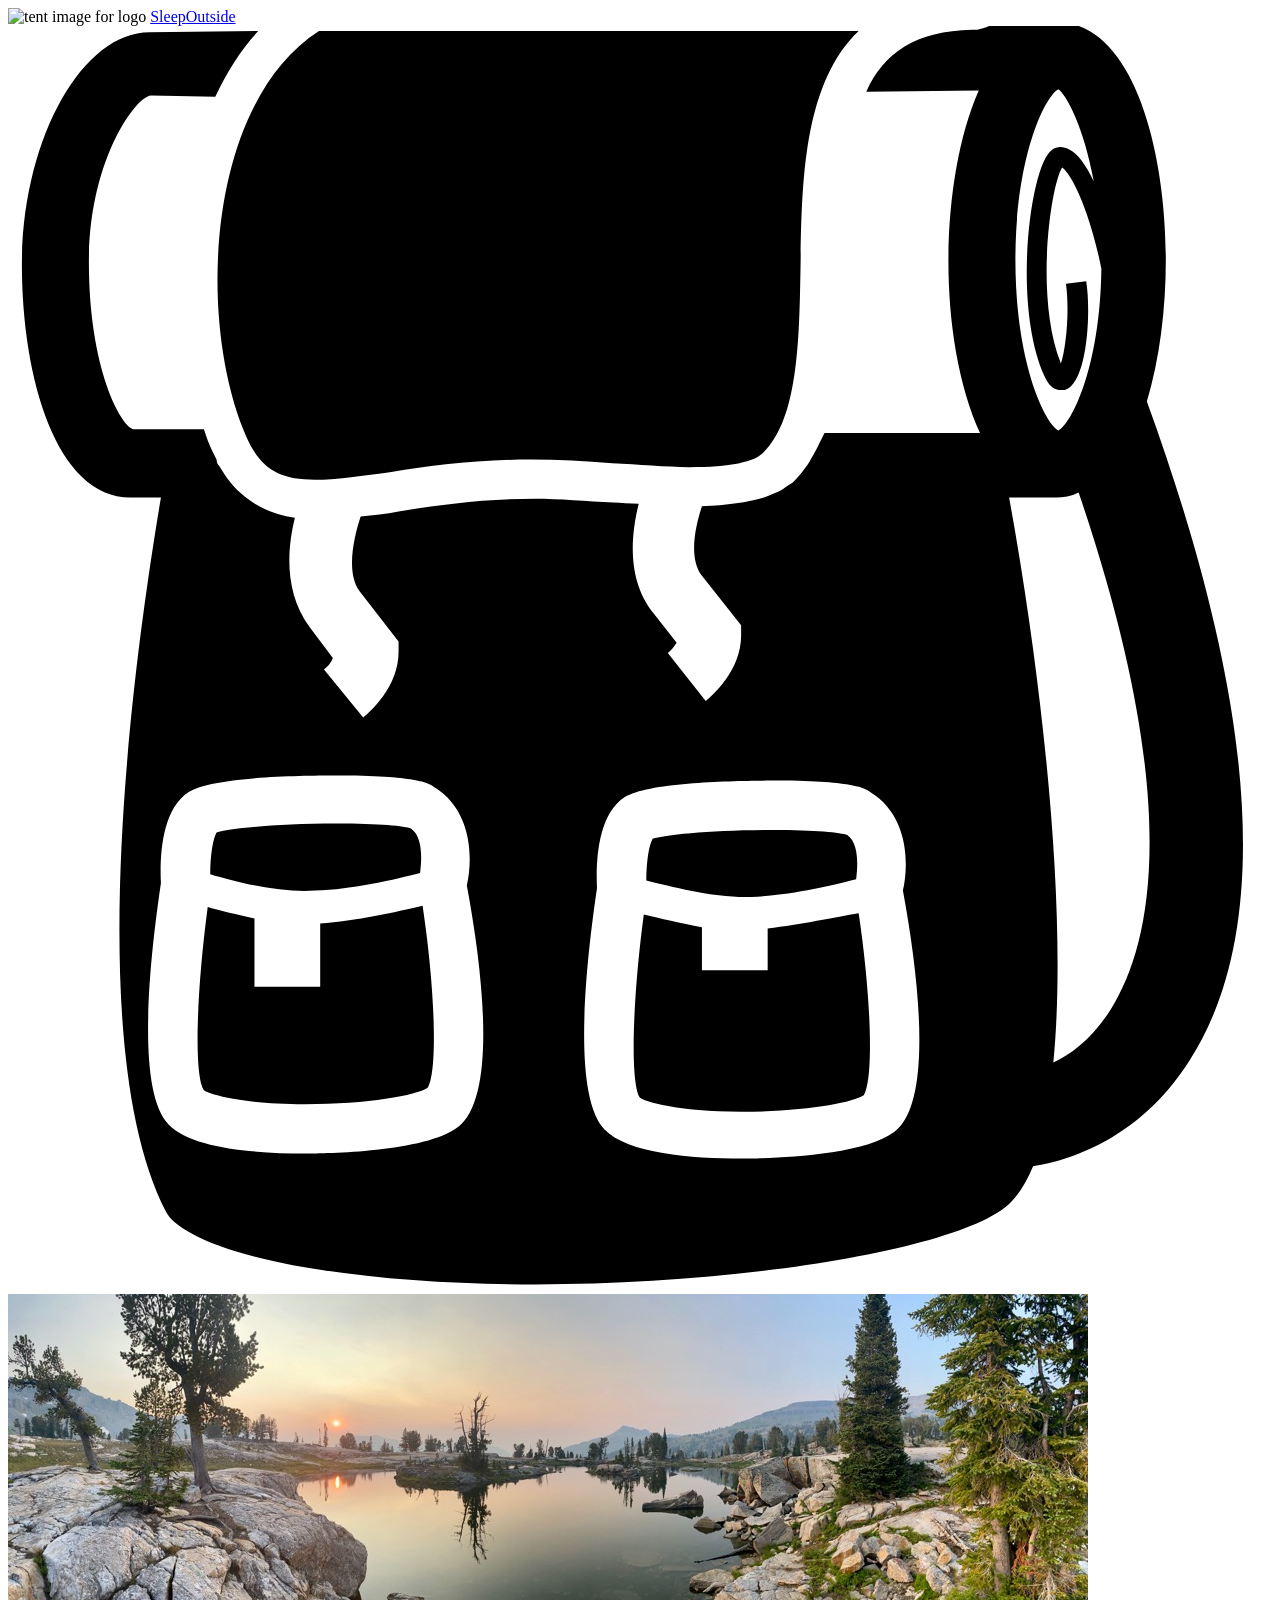
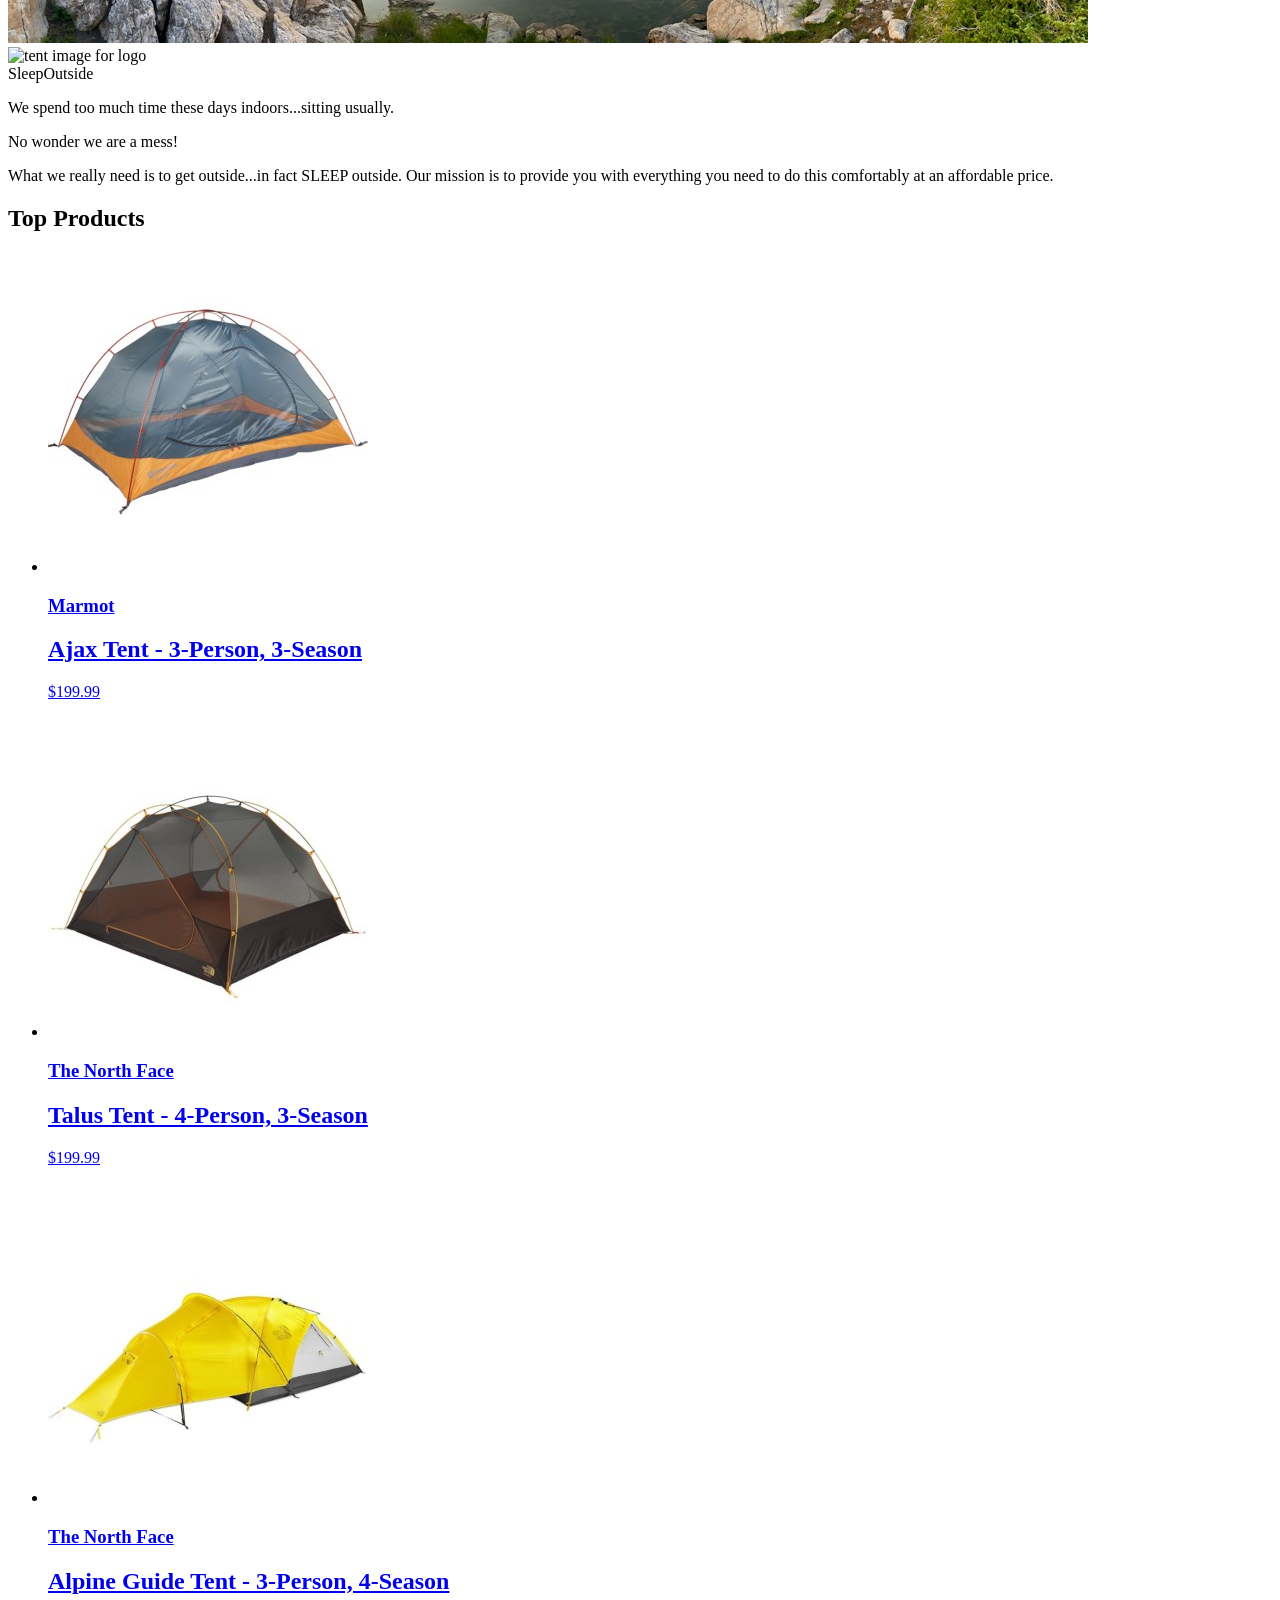
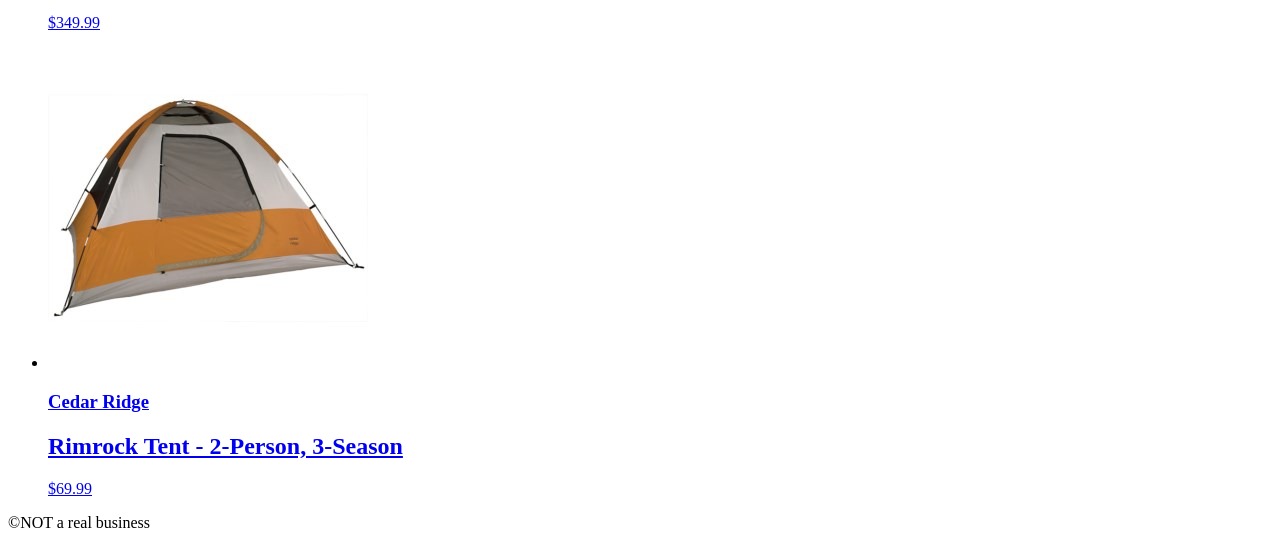
==== src/index.html @ f22165bb "Initial commit" ====
<!DOCTYPE html>
<html lang="en">
  <head>
    <meta charset="UTF-8" />
    <meta name="viewport" content="width=device-width, initial-scale=1.0" />
    <title>Sleep Outside | Home</title>
    <link rel="stylesheet" href="/css/style.css" />
  </head>
  <body>
    <header class="divider">
      <div class="logo">
        <img src="/images/noun_Tent_2517.svg" alt="tent image for logo">
        <a href="index.html"> Sleep<span class="highlight">Outside</span></a>
      </div>
      <div class="cart">
        <a href="cart/index.html">
          
          <svg xmlns="http://www.w3.org/2000/svg" viewBox="0 0 100 100">
            <path d="M18.9 32.6c1.1 2.4 2.5 3.3 5.4 3.3 1.6 0 3.6-0.3 5.9-0.6 3.2-0.5 6.9-1 11.2-1 2.1 0 4.3 0.1 6.4 0.3 2.1 0.1 4.2 0.3 6.1 0.3 3.2 0 5.2-0.4 5.9-1.2 2.7-2.7 2.8-8.8 2.9-14.6 0.1-6.7 0.2-14.5 4.6-18.7 -0.5 0-1 0-1.6 0 -14.2 0-37.5 0-41.1 0C15.6 6.2 14.9 23.6 18.9 32.6z"/>
              <path d="M90.1 29.7c1-3.3 1.5-7.3 1.5-11.2 0-9-2.7-18.8-8.6-18.8 -0.1 0-0.2 0-0.3 0L77.8-0.1c-0.3 0.2-0.8 0.3-1.1 0.4 0 0 0 0 0 0 -0.2 0-0.3 0-0.4 0 -4.5 0.1-7 1.8-8.4 4.9l8.9-0.1c-1.6 3.6-2.4 8.7-2.4 13.5 0 4.9 0.8 9.9 2.5 13.6l-12.3 0c-0.2 0.4-0.4 0.8-0.6 1.2 -0.2 0.4-0.4 0.7-0.6 1.1 -0.1 0.1-0.1 0.2-0.2 0.3 -0.3 0.4-0.5 0.7-0.9 1.1 0 0 0 0 0 0 0 0-0.1 0.1-0.1 0.1 -0.1 0.1-0.2 0.2-0.4 0.3 -0.2 0.1-0.4 0.3-0.6 0.4 0 0 0 0 0 0 -0.4 0.2-0.9 0.4-1.4 0.6 -1.3 0.4-2.9 0.6-4.9 0.7 -0.5 1.5-1.1 4.1 0 5.5l3.1 3.9 0 0.8c0 2.8-2.3 4.8-2.8 5.2l-3-3.8c0.3-0.2 0.5-0.5 0.7-0.8l-1.8-2.3c-2.2-2.7-1.8-6.3-1.2-8.7 -0.7 0-1.4-0.1-2-0.1 -2.1-0.1-4.3-0.3-6.2-0.3 -4.1 0-7.7 0.5-10.8 1 -1 0.2-2 0.3-3 0.4 -0.5 1.5-1.2 4.4-0.1 5.9l3.1 4 0 0.8c0 2.8-2.3 4.8-2.8 5.2l-3.1-3.8c0.3-0.2 0.6-0.6 0.7-0.9l-1.8-2.4c-2.1-2.8-1.8-6.3-1.2-8.7 -1.6-0.2-2.9-0.8-4-1.7h0c-0.8-0.6-1.4-1.4-2-2.4 -0.1-0.1-0.2-0.3-0.2-0.5 -0.1-0.2-0.2-0.4-0.3-0.6 -0.3-0.6-0.5-1.2-0.7-1.8l-5.6 0c-1-0.3-3.5-4.8-3.5-13.2 0-8.1 3.7-13.1 4.9-13.2L16.4 5.6c0.9-1.9 2-3.7 3.4-5.2L11.2 0.5c-5.4 0-10.1 8.6-10.1 18.4 0 8.9 2.7 18.4 8.6 18.4h2.4c-1.8 10.7-6.6 43 0.4 56.5 0.7 1.4 4.3 3.4 12.2 4.6 20.2 3.1 49.8-0.5 54.6-5.3 0.7-0.7 1.3-1.7 1.8-2.9 2-0.3 8.2-1.7 12.4-8.4C100.1 71.5 98.9 53.9 90.1 29.7zM35.6 87.1c-2.6 2-10.5 2.1-12.1 2.1 0 0 0 0 0 0 -3.9 0-9-0.4-10.8-2.3 -2.6-2.7-1.5-13-0.6-19.1 -0.1-1.9 0-5.8 2.2-7.2 1.9-1.2 8.7-1.3 11.6-1.3 6.4 0 7.4 0.6 7.8 0.9 3 1.8 3.1 5.6 2.6 7.8C37.7 75.5 38.6 84.8 35.6 87.1zM70.1 87.5c-2.6 2-10.5 2.1-12.1 2.1 0 0 0 0 0 0 -3.9 0-9-0.4-10.8-2.3 -2.6-2.7-1.5-13-0.6-19.1 -0.1-1.9 0-5.8 2.2-7.2 1.9-1.2 8.7-1.3 11.6-1.3 6.4 0 7.4 0.6 7.8 0.9 3 1.8 3.1 5.6 2.6 7.8C72.2 76 73.1 85.3 70.1 87.5zM85.9 12.3c-0.6-1.3-1.3-2.2-1.9-2.5 -0.5-0.3-1-0.3-1.4 0 -1.7 1.1-3.2 12.2-0.6 17.9 0.4 0.9 0.9 1.1 1.3 1.1 0.1 0 0.2 0 0.3 0 1.8-0.5 2.1-6.2 1.7-8.6l-1.6 0.2c0.3 2.2 0 5.1-0.4 6.3 -2.1-5.3-0.8-14.1 0.1-15.5 0.8 0.6 2.2 3.5 3.1 8 -0.1 7.9-2.4 12.3-3.4 12.8 -1-0.5-3.4-5.2-3.4-13.5 0-8.3 2.4-13 3.4-13.5C83.7 5.4 85.1 7.9 85.9 12.3zM87.3 77.7c-1.4 2.3-3.1 3.6-4.6 4.3 1.2-12.2-1-31-3.5-44.7h3.3c0.1 0 0.3 0 0.4 0 0.6 0 1.2-0.1 1.8-0.4C92.8 60.7 90.7 72.2 87.3 77.7z"/>
              <path d="M24.7 71v5h-5.2v-5.4c-1.4-0.3-2.7-0.6-3.7-0.9 -0.9 6.8-1.1 13.3-0.3 14.5 0.4 0.3 2.9 1.1 8 1.1h0c5 0 8.8-0.7 9.7-1.3 0.8-1.3 0.6-7.7-0.4-14.4C30.7 70.1 27.5 70.8 24.7 71z"/>
              <path d="M58.8 68.9c2.9-0.1 6.4-0.9 8.3-1.4 0.1-0.8 0.3-2.8-0.7-3.5 -0.5-0.2-2.5-0.4-5.9-0.4 -4.9 0-8.6 0.4-9.5 0.7 -0.3 0.5-0.5 1.9-0.5 3.3C52.5 68.1 56 69 58.8 68.9z"/>
              <path d="M24.3 68.4c2.9-0.1 6.4-0.9 8.3-1.4 0.1-0.8 0.3-2.8-0.7-3.5 -0.5-0.2-2.5-0.4-5.9-0.4 -4.9 0-8.6 0.4-9.5 0.7 -0.3 0.5-0.5 1.9-0.5 3.3C18 67.7 21.5 68.6 24.3 68.4z"/>
              <path d="M60.1 71.4v3.3h-5.2v-3.4c-1.7-0.3-3.3-0.7-4.6-1 -0.9 6.8-1.1 13.3-0.3 14.5 0.4 0.3 2.9 1.1 8 1.1h0c5 0 8.8-0.7 9.7-1.3 0.8-1.3 0.6-7.7-0.4-14.4C65.5 70.5 62.7 71.1 60.1 71.4z"/>
        
            <!-- <text x="0" y="115" fill="#000000" font-size="5px" font-weight="bold" font-family="'Helvetica Neue', Helvetica, Arial-Unicode, Arial, Sans-serif">Created by Natalia Woodroffe</text>
            <text x="0" y="120" fill="#000000" font-size="5px" font-weight="bold" font-family="'Helvetica Neue', Helvetica, Arial-Unicode, Arial, Sans-serif">from the Noun Project</text> -->
          </svg>
        </a>
      </div>
    </header>
    <main class="divider">
      <div class="hero">
        <img
          src="/images/banner-sm.jpg"
          srcset="images/banner-sm.jpg 500w, images/banner.jpg"
          alt="image of a high mountain lake"
        />
        <div class="logo logo--square">
          <img src="/images/noun_Tent_2517.svg" alt="tent image for logo">
          <div>Sleep<span class="highlight">Outside</span></div>
        </div>
      </div>
      <section class="mission">
        <p>We spend too much time these days indoors...sitting usually.</p>
        <p>No wonder we are a mess!</p>
        <p>
          What we really need is to get outside...in fact SLEEP outside. Our
          mission is to provide you with everything you need to do this
          comfortably at an affordable price.
        </p>
      </section>
      <section class="products">
        <h2>Top Products</h2>
        <ul class="product-list">
          <li class="product-card">
            <a href="product_pages/marmot-ajax-3.html">
            <img
              src="images/tents/marmot-ajax-tent-3-person-3-season-in-pale-pumpkin-terracotta~p~880rr_01~320.jpg"
              alt="Marmot Ajax tent"
            />
            <h3 class="card__brand">Marmot</h3>
            <h2 class="card__name">Ajax Tent - 3-Person, 3-Season</h2>
            <p class="product-card__price">$199.99</p></a>
          </li>
          <li class="product-card">
            <a href="product_pages/northface-talus-4.html">
            <img
              src="images/tents/the-north-face-talus-tent-4-person-3-season-in-golden-oak-saffron-yellow~p~985rf_01~320.jpg"
              alt="Talus Tent - 4-Person, 3-Season"
            />
            <h3 class="card__brand">The North Face</h3>
            <h2 class="card__name">Talus Tent - 4-Person, 3-Season</h2>
            <p class="product-card__price">$199.99</p></a>
            </li>
          </li>
          <li class="product-card">
            <a href="product_pages/northface-alpine-3.html">
            <img
              src="images/tents/the-north-face-alpine-guide-tent-3-person-4-season-in-canary-yellow-high-rise-grey~p~985pr_01~320.jpg"
              alt="Alpine Guide Tent - 3-Person, 4-Season"
            />
            <h3 class="card__brand">The North Face</h3>
            <h2 class="card__name">
              Alpine Guide Tent - 3-Person, 4-Season
            </h2>
            <p class="product-card__price">$349.99</p></a>
          </li>
          <li class="product-card">
            <a href="product_pages/cedar-ridge-rimrock-2.html">
            <img
              src="images/tents/cedar-ridge-rimrock-tent-2-person-3-season-in-rust-clay~p~344yj_01~320.jpg"
              alt="Rimrock Tent - 2-Person, 3-Season"
            />
            <h3 class="card__brand">Cedar Ridge</h3>
            <h2 class="card__name">
              Rimrock Tent - 2-Person, 3-Season
            </h2>
            <p class="product-card__price">$69.99</p></a>
          </li>
        </ul>
      </section>
    </main>
    <footer>&copy;NOT a real business</footer>
  </body>
</html>
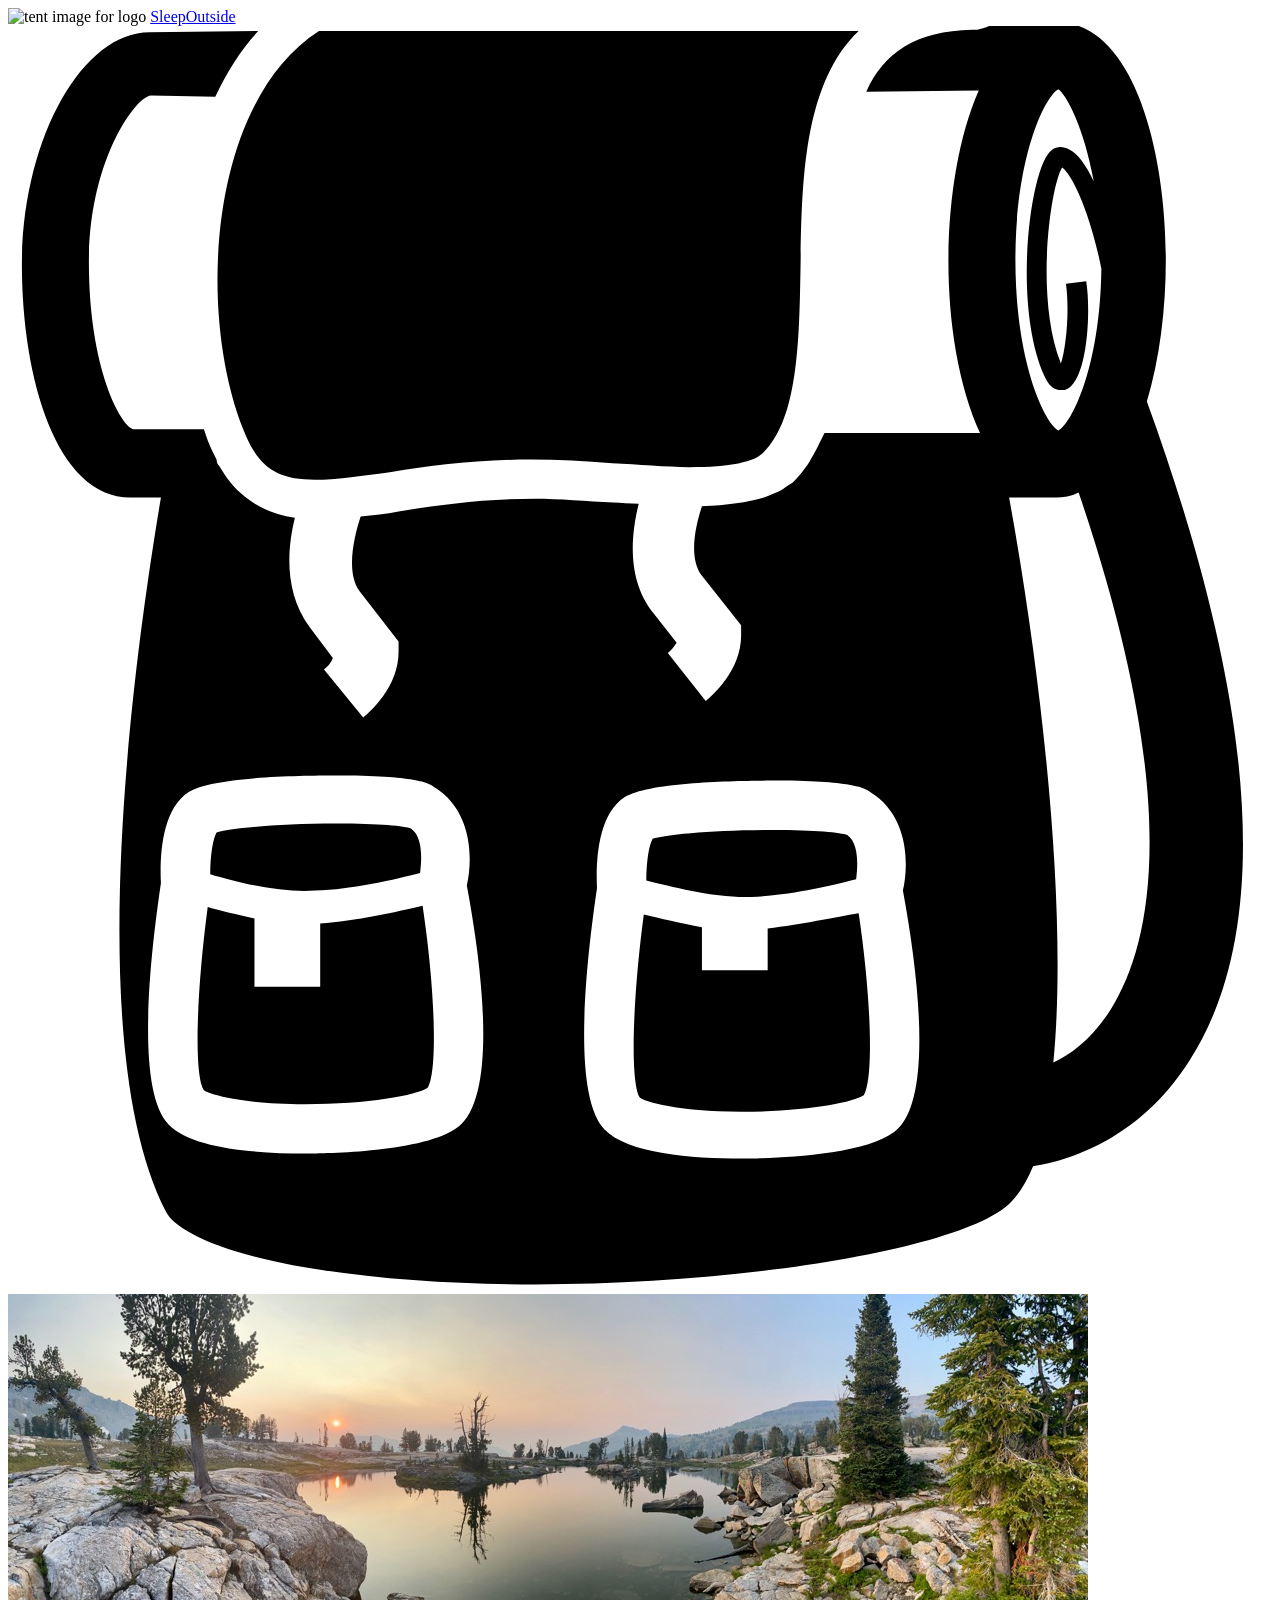
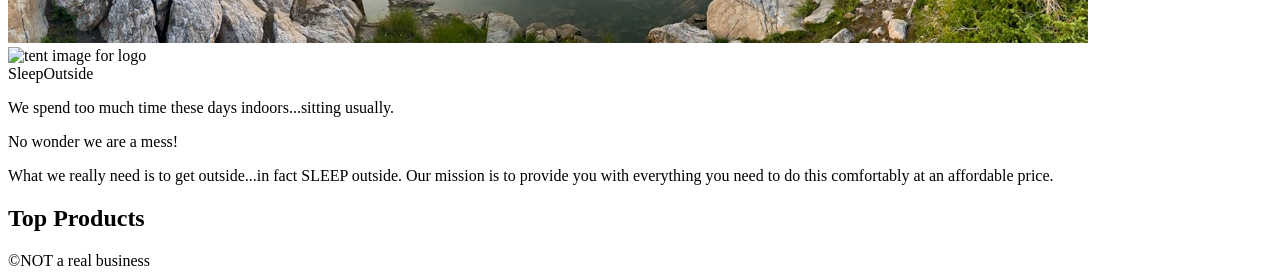
==== commit 2cc28209: "W2 individual activity" ====
--- a/src/index.html
+++ b/src/index.html
@@ -5,6 +5,7 @@
     <meta name="viewport" content="width=device-width, initial-scale=1.0" />
     <title>Sleep Outside | Home</title>
     <link rel="stylesheet" href="/css/style.css" />
+    <script src="js/main.js" type="module"></script>
   </head>
   <body>
     <header class="divider">
@@ -53,51 +54,7 @@
       <section class="products">
         <h2>Top Products</h2>
         <ul class="product-list">
-          <li class="product-card">
-            <a href="product_pages/marmot-ajax-3.html">
-            <img
-              src="images/tents/marmot-ajax-tent-3-person-3-season-in-pale-pumpkin-terracotta~p~880rr_01~320.jpg"
-              alt="Marmot Ajax tent"
-            />
-            <h3 class="card__brand">Marmot</h3>
-            <h2 class="card__name">Ajax Tent - 3-Person, 3-Season</h2>
-            <p class="product-card__price">$199.99</p></a>
-          </li>
-          <li class="product-card">
-            <a href="product_pages/northface-talus-4.html">
-            <img
-              src="images/tents/the-north-face-talus-tent-4-person-3-season-in-golden-oak-saffron-yellow~p~985rf_01~320.jpg"
-              alt="Talus Tent - 4-Person, 3-Season"
-            />
-            <h3 class="card__brand">The North Face</h3>
-            <h2 class="card__name">Talus Tent - 4-Person, 3-Season</h2>
-            <p class="product-card__price">$199.99</p></a>
-            </li>
-          </li>
-          <li class="product-card">
-            <a href="product_pages/northface-alpine-3.html">
-            <img
-              src="images/tents/the-north-face-alpine-guide-tent-3-person-4-season-in-canary-yellow-high-rise-grey~p~985pr_01~320.jpg"
-              alt="Alpine Guide Tent - 3-Person, 4-Season"
-            />
-            <h3 class="card__brand">The North Face</h3>
-            <h2 class="card__name">
-              Alpine Guide Tent - 3-Person, 4-Season
-            </h2>
-            <p class="product-card__price">$349.99</p></a>
-          </li>
-          <li class="product-card">
-            <a href="product_pages/cedar-ridge-rimrock-2.html">
-            <img
-              src="images/tents/cedar-ridge-rimrock-tent-2-person-3-season-in-rust-clay~p~344yj_01~320.jpg"
-              alt="Rimrock Tent - 2-Person, 3-Season"
-            />
-            <h3 class="card__brand">Cedar Ridge</h3>
-            <h2 class="card__name">
-              Rimrock Tent - 2-Person, 3-Season
-            </h2>
-            <p class="product-card__price">$69.99</p></a>
-          </li>
+          
         </ul>
       </section>
     </main>
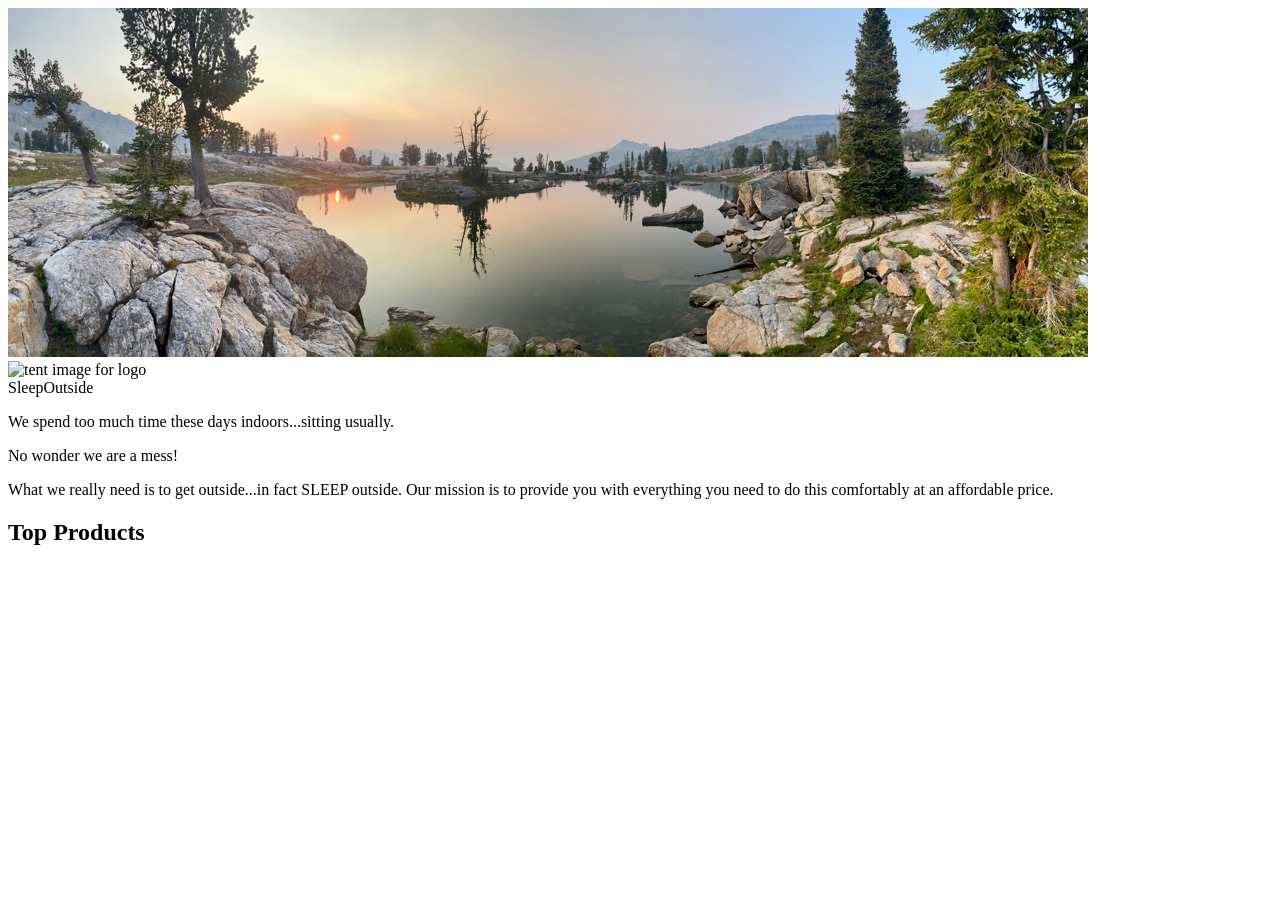
==== commit 58ccf5cc: "W3 team activity" ====
--- a/src/index.html
+++ b/src/index.html
@@ -8,27 +8,8 @@
     <script src="js/main.js" type="module"></script>
   </head>
   <body>
-    <header class="divider">
-      <div class="logo">
-        <img src="/images/noun_Tent_2517.svg" alt="tent image for logo">
-        <a href="index.html"> Sleep<span class="highlight">Outside</span></a>
-      </div>
-      <div class="cart">
-        <a href="cart/index.html">
-          
-          <svg xmlns="http://www.w3.org/2000/svg" viewBox="0 0 100 100">
-            <path d="M18.9 32.6c1.1 2.4 2.5 3.3 5.4 3.3 1.6 0 3.6-0.3 5.9-0.6 3.2-0.5 6.9-1 11.2-1 2.1 0 4.3 0.1 6.4 0.3 2.1 0.1 4.2 0.3 6.1 0.3 3.2 0 5.2-0.4 5.9-1.2 2.7-2.7 2.8-8.8 2.9-14.6 0.1-6.7 0.2-14.5 4.6-18.7 -0.5 0-1 0-1.6 0 -14.2 0-37.5 0-41.1 0C15.6 6.2 14.9 23.6 18.9 32.6z"/>
-              <path d="M90.1 29.7c1-3.3 1.5-7.3 1.5-11.2 0-9-2.7-18.8-8.6-18.8 -0.1 0-0.2 0-0.3 0L77.8-0.1c-0.3 0.2-0.8 0.3-1.1 0.4 0 0 0 0 0 0 -0.2 0-0.3 0-0.4 0 -4.5 0.1-7 1.8-8.4 4.9l8.9-0.1c-1.6 3.6-2.4 8.7-2.4 13.5 0 4.9 0.8 9.9 2.5 13.6l-12.3 0c-0.2 0.4-0.4 0.8-0.6 1.2 -0.2 0.4-0.4 0.7-0.6 1.1 -0.1 0.1-0.1 0.2-0.2 0.3 -0.3 0.4-0.5 0.7-0.9 1.1 0 0 0 0 0 0 0 0-0.1 0.1-0.1 0.1 -0.1 0.1-0.2 0.2-0.4 0.3 -0.2 0.1-0.4 0.3-0.6 0.4 0 0 0 0 0 0 -0.4 0.2-0.9 0.4-1.4 0.6 -1.3 0.4-2.9 0.6-4.9 0.7 -0.5 1.5-1.1 4.1 0 5.5l3.1 3.9 0 0.8c0 2.8-2.3 4.8-2.8 5.2l-3-3.8c0.3-0.2 0.5-0.5 0.7-0.8l-1.8-2.3c-2.2-2.7-1.8-6.3-1.2-8.7 -0.7 0-1.4-0.1-2-0.1 -2.1-0.1-4.3-0.3-6.2-0.3 -4.1 0-7.7 0.5-10.8 1 -1 0.2-2 0.3-3 0.4 -0.5 1.5-1.2 4.4-0.1 5.9l3.1 4 0 0.8c0 2.8-2.3 4.8-2.8 5.2l-3.1-3.8c0.3-0.2 0.6-0.6 0.7-0.9l-1.8-2.4c-2.1-2.8-1.8-6.3-1.2-8.7 -1.6-0.2-2.9-0.8-4-1.7h0c-0.8-0.6-1.4-1.4-2-2.4 -0.1-0.1-0.2-0.3-0.2-0.5 -0.1-0.2-0.2-0.4-0.3-0.6 -0.3-0.6-0.5-1.2-0.7-1.8l-5.6 0c-1-0.3-3.5-4.8-3.5-13.2 0-8.1 3.7-13.1 4.9-13.2L16.4 5.6c0.9-1.9 2-3.7 3.4-5.2L11.2 0.5c-5.4 0-10.1 8.6-10.1 18.4 0 8.9 2.7 18.4 8.6 18.4h2.4c-1.8 10.7-6.6 43 0.4 56.5 0.7 1.4 4.3 3.4 12.2 4.6 20.2 3.1 49.8-0.5 54.6-5.3 0.7-0.7 1.3-1.7 1.8-2.9 2-0.3 8.2-1.7 12.4-8.4C100.1 71.5 98.9 53.9 90.1 29.7zM35.6 87.1c-2.6 2-10.5 2.1-12.1 2.1 0 0 0 0 0 0 -3.9 0-9-0.4-10.8-2.3 -2.6-2.7-1.5-13-0.6-19.1 -0.1-1.9 0-5.8 2.2-7.2 1.9-1.2 8.7-1.3 11.6-1.3 6.4 0 7.4 0.6 7.8 0.9 3 1.8 3.1 5.6 2.6 7.8C37.7 75.5 38.6 84.8 35.6 87.1zM70.1 87.5c-2.6 2-10.5 2.1-12.1 2.1 0 0 0 0 0 0 -3.9 0-9-0.4-10.8-2.3 -2.6-2.7-1.5-13-0.6-19.1 -0.1-1.9 0-5.8 2.2-7.2 1.9-1.2 8.7-1.3 11.6-1.3 6.4 0 7.4 0.6 7.8 0.9 3 1.8 3.1 5.6 2.6 7.8C72.2 76 73.1 85.3 70.1 87.5zM85.9 12.3c-0.6-1.3-1.3-2.2-1.9-2.5 -0.5-0.3-1-0.3-1.4 0 -1.7 1.1-3.2 12.2-0.6 17.9 0.4 0.9 0.9 1.1 1.3 1.1 0.1 0 0.2 0 0.3 0 1.8-0.5 2.1-6.2 1.7-8.6l-1.6 0.2c0.3 2.2 0 5.1-0.4 6.3 -2.1-5.3-0.8-14.1 0.1-15.5 0.8 0.6 2.2 3.5 3.1 8 -0.1 7.9-2.4 12.3-3.4 12.8 -1-0.5-3.4-5.2-3.4-13.5 0-8.3 2.4-13 3.4-13.5C83.7 5.4 85.1 7.9 85.9 12.3zM87.3 77.7c-1.4 2.3-3.1 3.6-4.6 4.3 1.2-12.2-1-31-3.5-44.7h3.3c0.1 0 0.3 0 0.4 0 0.6 0 1.2-0.1 1.8-0.4C92.8 60.7 90.7 72.2 87.3 77.7z"/>
-              <path d="M24.7 71v5h-5.2v-5.4c-1.4-0.3-2.7-0.6-3.7-0.9 -0.9 6.8-1.1 13.3-0.3 14.5 0.4 0.3 2.9 1.1 8 1.1h0c5 0 8.8-0.7 9.7-1.3 0.8-1.3 0.6-7.7-0.4-14.4C30.7 70.1 27.5 70.8 24.7 71z"/>
-              <path d="M58.8 68.9c2.9-0.1 6.4-0.9 8.3-1.4 0.1-0.8 0.3-2.8-0.7-3.5 -0.5-0.2-2.5-0.4-5.9-0.4 -4.9 0-8.6 0.4-9.5 0.7 -0.3 0.5-0.5 1.9-0.5 3.3C52.5 68.1 56 69 58.8 68.9z"/>
-              <path d="M24.3 68.4c2.9-0.1 6.4-0.9 8.3-1.4 0.1-0.8 0.3-2.8-0.7-3.5 -0.5-0.2-2.5-0.4-5.9-0.4 -4.9 0-8.6 0.4-9.5 0.7 -0.3 0.5-0.5 1.9-0.5 3.3C18 67.7 21.5 68.6 24.3 68.4z"/>
-              <path d="M60.1 71.4v3.3h-5.2v-3.4c-1.7-0.3-3.3-0.7-4.6-1 -0.9 6.8-1.1 13.3-0.3 14.5 0.4 0.3 2.9 1.1 8 1.1h0c5 0 8.8-0.7 9.7-1.3 0.8-1.3 0.6-7.7-0.4-14.4C65.5 70.5 62.7 71.1 60.1 71.4z"/>
-        
-            <!-- <text x="0" y="115" fill="#000000" font-size="5px" font-weight="bold" font-family="'Helvetica Neue', Helvetica, Arial-Unicode, Arial, Sans-serif">Created by Natalia Woodroffe</text>
-            <text x="0" y="120" fill="#000000" font-size="5px" font-weight="bold" font-family="'Helvetica Neue', Helvetica, Arial-Unicode, Arial, Sans-serif">from the Noun Project</text> -->
-          </svg>
-        </a>
-      </div>
+    <header class="divider" id="home-header">
+      
     </header>
     <main class="divider">
       <div class="hero">
@@ -58,6 +39,6 @@
         </ul>
       </section>
     </main>
-    <footer>&copy;NOT a real business</footer>
+    <footer id="home-footer"></footer>
   </body>
 </html>
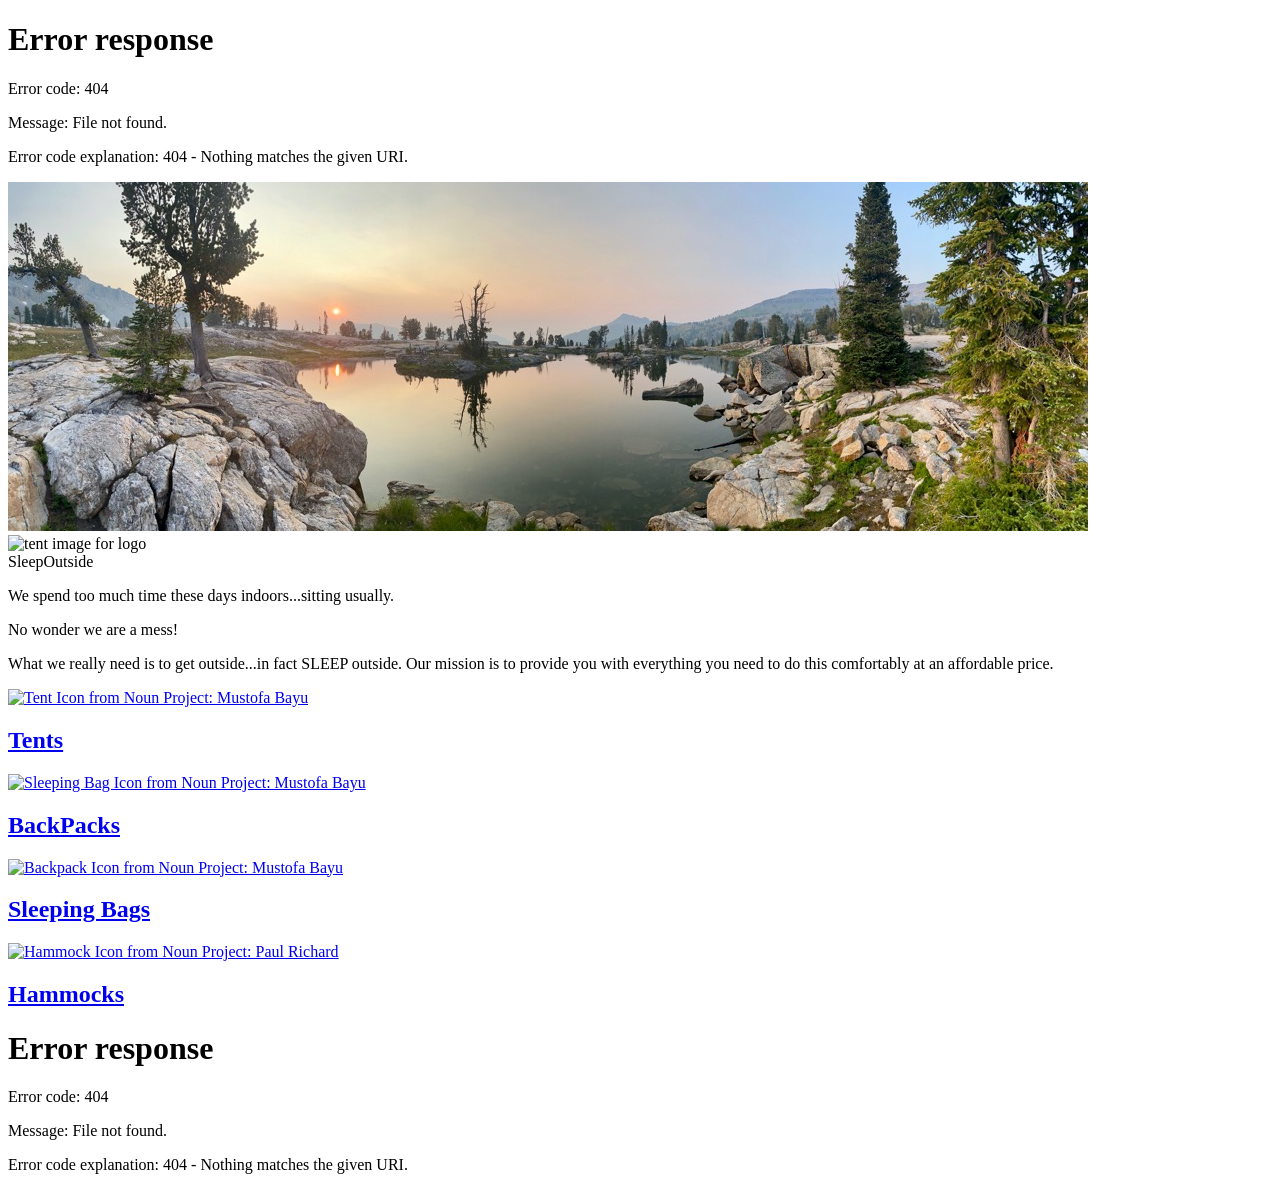
==== commit f2bb0d93: "W3 individual" ====
--- a/src/index.html
+++ b/src/index.html
@@ -33,10 +33,24 @@
         </p>
       </section>
       <section class="products">
-        <h2>Top Products</h2>
-        <ul class="product-list">
-          
-        </ul>
+        <div class="product-grid">
+          <a href="product-listing/index.html?category=tents">
+            <img src="/images/logos/Tent.svg" alt="Tent Icon from Noun Project: Mustofa Bayu">
+            <h2>Tents</h2>
+          </a>
+          <a href="product-listing/index.html?category=backpacks">
+            <img src="/images/logos/Carrier-Bag.svg" alt="Sleeping Bag Icon from Noun Project: Mustofa Bayu">
+            <h2>BackPacks</h2>
+          </a>
+          <a href="product-listing/index.html?category=sleeping-bags">
+            <img src="/images/logos/Sleeping-Bag.svg" alt="Backpack Icon from Noun Project: Mustofa Bayu">
+            <h2>Sleeping Bags</h2>
+          </a>
+          <a href="product-listing/index.html?category=hammocks">
+            <img src="/images/logos/Hammock.svg" alt="Hammock Icon from Noun Project: Paul Richard">
+            <h2>Hammocks</h2>
+          </a>
+        </div>
       </section>
     </main>
     <footer id="home-footer"></footer>
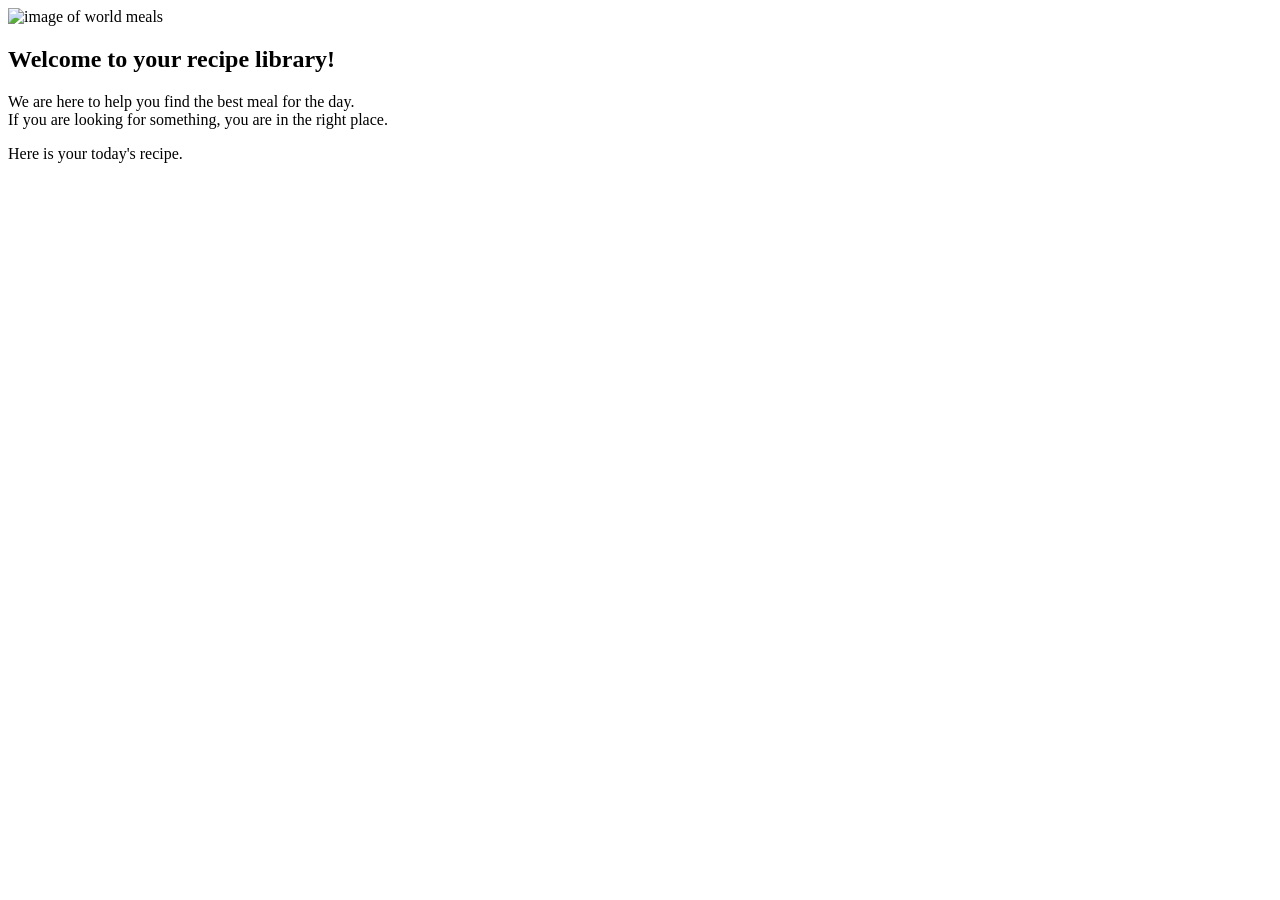
==== commit 81d62a55: "project" ====
--- a/src/index.html
+++ b/src/index.html
@@ -3,54 +3,22 @@
   <head>
     <meta charset="UTF-8" />
     <meta name="viewport" content="width=device-width, initial-scale=1.0" />
-    <title>Sleep Outside | Home</title>
+    <title>Recipe Library | Home</title>
     <link rel="stylesheet" href="/css/style.css" />
     <script src="js/main.js" type="module"></script>
   </head>
   <body>
-    <header class="divider" id="home-header">
-      
-    </header>
-    <main class="divider">
+    <header class="divider" id="home-header"></header>
+    <main>
       <div class="hero">
-        <img
-          src="/images/banner-sm.jpg"
-          srcset="images/banner-sm.jpg 500w, images/banner.jpg"
-          alt="image of a high mountain lake"
-        />
-        <div class="logo logo--square">
-          <img src="/images/noun_Tent_2517.svg" alt="tent image for logo">
-          <div>Sleep<span class="highlight">Outside</span></div>
-        </div>
+        <img src="/images/recipe-hero.webp" alt="image of world meals"/>
       </div>
-      <section class="mission">
-        <p>We spend too much time these days indoors...sitting usually.</p>
-        <p>No wonder we are a mess!</p>
-        <p>
-          What we really need is to get outside...in fact SLEEP outside. Our
-          mission is to provide you with everything you need to do this
-          comfortably at an affordable price.
+      <section class="welcome">
+        <h2>Welcome to your recipe library!</h2>
+        <p>We are here to help you find the best meal for the day.
+          <br>If you are looking for something, you are in the right place.
         </p>
-      </section>
-      <section class="products">
-        <div class="product-grid">
-          <a href="product-listing/index.html?category=tents">
-            <img src="/images/logos/Tent.svg" alt="Tent Icon from Noun Project: Mustofa Bayu">
-            <h2>Tents</h2>
-          </a>
-          <a href="product-listing/index.html?category=backpacks">
-            <img src="/images/logos/Carrier-Bag.svg" alt="Sleeping Bag Icon from Noun Project: Mustofa Bayu">
-            <h2>BackPacks</h2>
-          </a>
-          <a href="product-listing/index.html?category=sleeping-bags">
-            <img src="/images/logos/Sleeping-Bag.svg" alt="Backpack Icon from Noun Project: Mustofa Bayu">
-            <h2>Sleeping Bags</h2>
-          </a>
-          <a href="product-listing/index.html?category=hammocks">
-            <img src="/images/logos/Hammock.svg" alt="Hammock Icon from Noun Project: Paul Richard">
-            <h2>Hammocks</h2>
-          </a>
-        </div>
+        <p>Here is your today's recipe.</p>
       </section>
     </main>
     <footer id="home-footer"></footer>
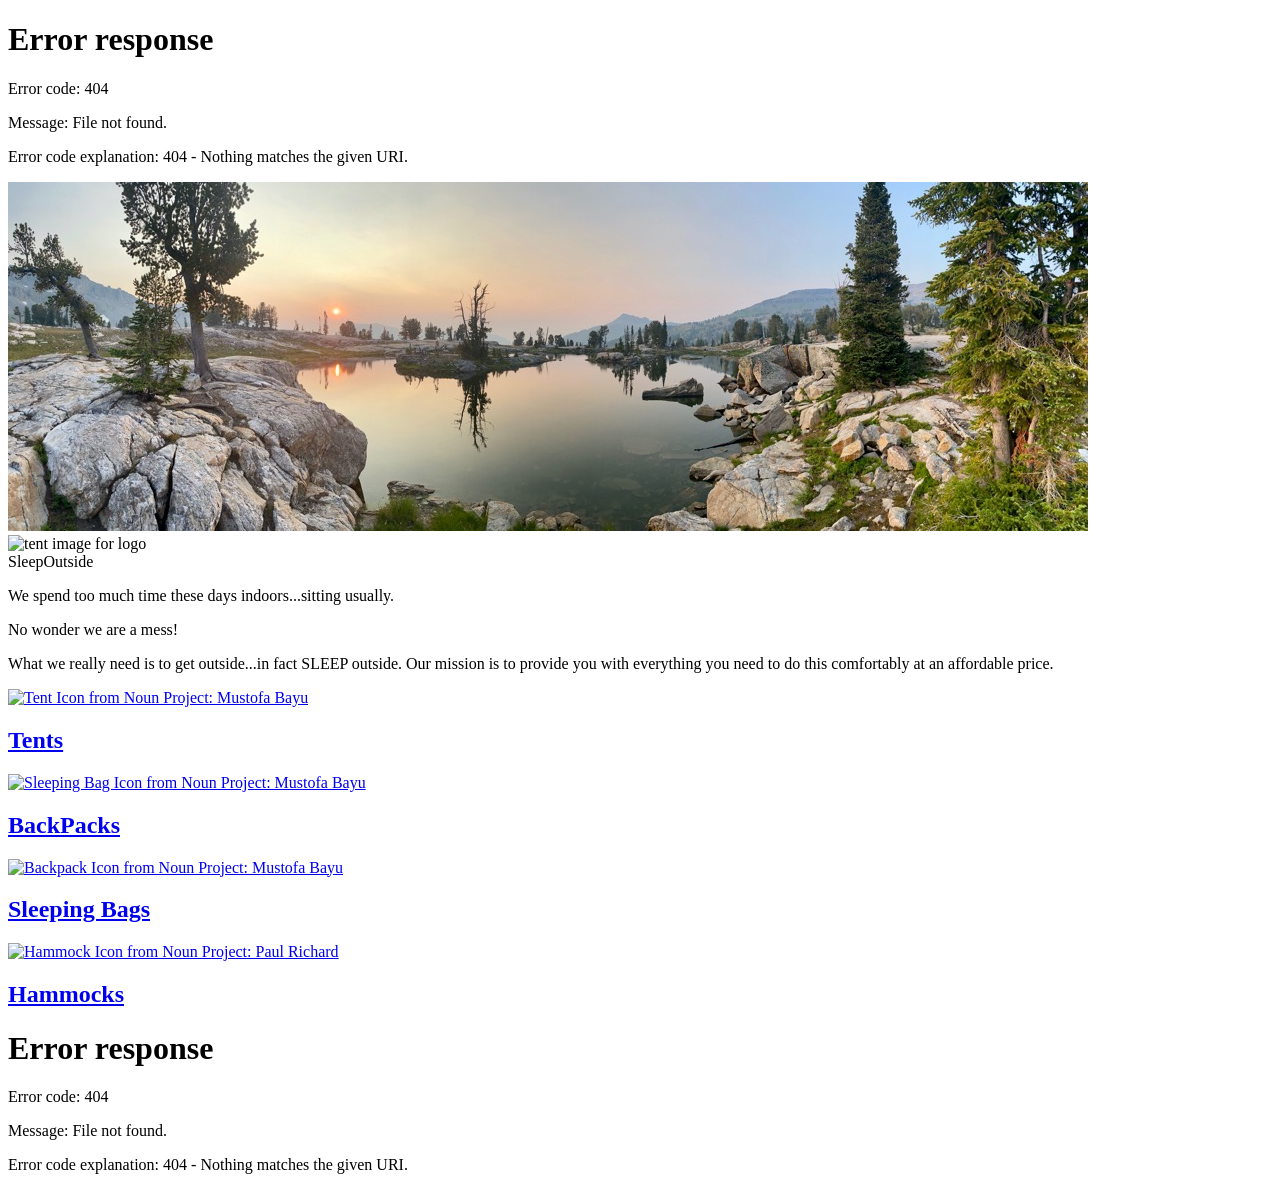
==== commit 9e2e18eb: "src" ====
--- a/src/index.html
+++ b/src/index.html
@@ -3,22 +3,54 @@
   <head>
     <meta charset="UTF-8" />
     <meta name="viewport" content="width=device-width, initial-scale=1.0" />
-    <title>Recipe Library | Home</title>
+    <title>Sleep Outside | Home</title>
     <link rel="stylesheet" href="/css/style.css" />
     <script src="js/main.js" type="module"></script>
   </head>
   <body>
-    <header class="divider" id="home-header"></header>
-    <main>
+    <header class="divider" id="home-header">
+      
+    </header>
+    <main class="divider">
       <div class="hero">
-        <img src="/images/recipe-hero.webp" alt="image of world meals"/>
+        <img
+          src="/images/banner-sm.jpg"
+          srcset="images/banner-sm.jpg 500w, images/banner.jpg"
+          alt="image of a high mountain lake"
+        />
+        <div class="logo logo--square">
+          <img src="/images/noun_Tent_2517.svg" alt="tent image for logo">
+          <div>Sleep<span class="highlight">Outside</span></div>
+        </div>
       </div>
-      <section class="welcome">
-        <h2>Welcome to your recipe library!</h2>
-        <p>We are here to help you find the best meal for the day.
-          <br>If you are looking for something, you are in the right place.
+      <section class="mission">
+        <p>We spend too much time these days indoors...sitting usually.</p>
+        <p>No wonder we are a mess!</p>
+        <p>
+          What we really need is to get outside...in fact SLEEP outside. Our
+          mission is to provide you with everything you need to do this
+          comfortably at an affordable price.
         </p>
-        <p>Here is your today's recipe.</p>
+      </section>
+      <section class="products">
+        <div class="product-grid">
+          <a href="product-listing/index.html?category=tents">
+            <img src="/images/logos/Tent.svg" alt="Tent Icon from Noun Project: Mustofa Bayu">
+            <h2>Tents</h2>
+          </a>
+          <a href="product-listing/index.html?category=backpacks">
+            <img src="/images/logos/Carrier-Bag.svg" alt="Sleeping Bag Icon from Noun Project: Mustofa Bayu">
+            <h2>BackPacks</h2>
+          </a>
+          <a href="product-listing/index.html?category=sleeping-bags">
+            <img src="/images/logos/Sleeping-Bag.svg" alt="Backpack Icon from Noun Project: Mustofa Bayu">
+            <h2>Sleeping Bags</h2>
+          </a>
+          <a href="product-listing/index.html?category=hammocks">
+            <img src="/images/logos/Hammock.svg" alt="Hammock Icon from Noun Project: Paul Richard">
+            <h2>Hammocks</h2>
+          </a>
+        </div>
       </section>
     </main>
     <footer id="home-footer"></footer>
